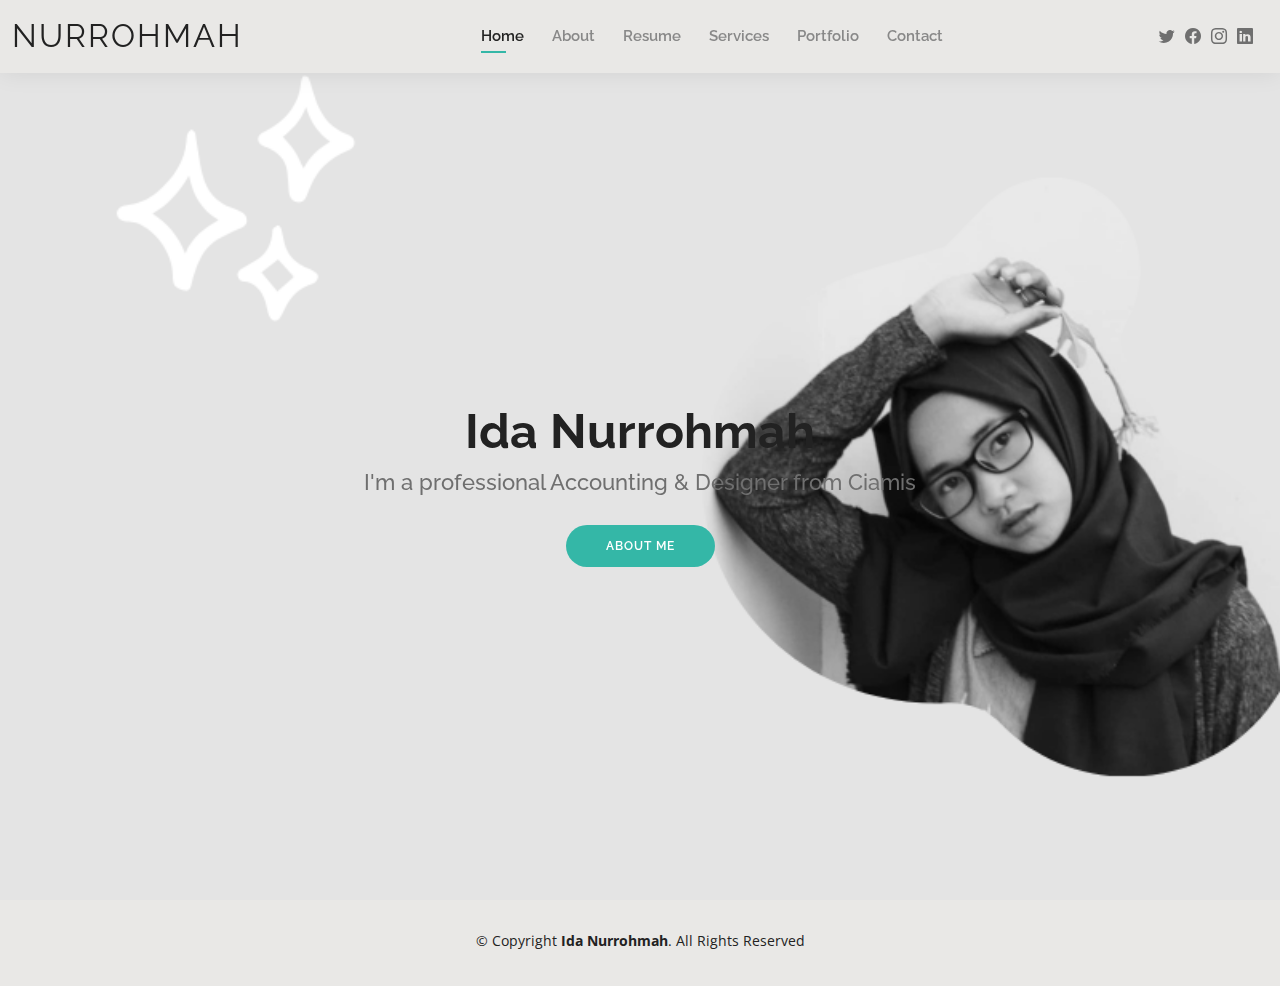
==== Kelly/index.html @ 1f0c1ba2 "first commit" ====
<!DOCTYPE html>
<html lang="en">

<head>
  <meta charset="utf-8">
  <meta content="width=device-width, initial-scale=1.0" name="viewport">

  <title>Ida Nurrohmah</title>
  <meta content="" name="description">
  <meta content="" name="keywords">

  <!-- Favicons -->
  <link href="assets/img/favicon.png" rel="icon">
  <link href="assets/img/apple-touch-icon.png" rel="apple-touch-icon">

  <!-- Google Fonts -->
  <link href="https://fonts.googleapis.com/css?family=Open+Sans:300,300i,400,400i,600,600i,700,700i|Raleway:300,300i,400,400i,500,500i,600,600i,700,700i|Poppins:300,300i,400,400i,500,500i,600,600i,700,700i" rel="stylesheet">

  <!-- Vendor CSS Files -->
  <link href="assets/vendor/aos/aos.css" rel="stylesheet">
  <link href="assets/vendor/bootstrap/css/bootstrap.min.css" rel="stylesheet">
  <link href="assets/vendor/bootstrap-icons/bootstrap-icons.css" rel="stylesheet">
  <link href="assets/vendor/boxicons/css/boxicons.min.css" rel="stylesheet">
  <link href="assets/vendor/glightbox/css/glightbox.min.css" rel="stylesheet">
  <link href="assets/vendor/swiper/swiper-bundle.min.css" rel="stylesheet">

  <!-- Template Main CSS File -->
  <link href="assets/css/style.css" rel="stylesheet">

</head>

<body>

  <!-- ======= Header ======= -->
  <header id="header" class="fixed-top">
    <div class="container-fluid d-flex justify-content-between align-items-center">

      <h1 class="logo me-auto me-lg-0"><a href="index.html">Nurrohmah</a></h1>
      <!-- Uncomment below if you prefer to use an image logo -->
      <!-- <a href="index.html" class="logo"><img src="assets/img/logo.png" alt="" class="img-fluid"></a>-->

      <nav id="navbar" class="navbar order-last order-lg-0">
        <ul>
          <li><a class="active" href="index.html">Home</a></li>
          <li><a href="about.html">About</a></li>
          <li><a href="resume.html">Resume</a></li>
          <li><a href="services.html">Services</a></li>
          <li><a href="portfolio.html">Portfolio</a></li>
          <li><a href="contact.html">Contact</a></li>
        </ul>
        <i class="bi bi-list mobile-nav-toggle"></i>
      </nav><!-- .navbar -->

      <div class="header-social-links">
        <a href="#" class="twitter"><i class="bi bi-twitter"></i></a>
        <a href="#" class="facebook"><i class="bi bi-facebook"></i></a>
        <a href="#" class="instagram"><i class="bi bi-instagram"></i></a>
        <a href="#" class="linkedin"><i class="bi bi-linkedin"></i></i></a>
      </div>

    </div>

  </header><!-- End Header -->

  <!-- ======= Hero Section ======= -->
  <section id="hero" class="d-flex align-items-center">
    <div class="container d-flex flex-column align-items-center" data-aos="zoom-in" data-aos-delay="100">
      <h1>Ida Nurrohmah</h1>
      <h2>I'm a professional Accounting &amp; Designer from Ciamis</h2>
      <a href="about.html" class="btn-about">About Me</a>
    </div>
  </section><!-- End Hero -->

  <!-- ======= Footer ======= -->
  <footer id="footer">
    <div class="container">
      <div class="copyright">
        &copy; Copyright <strong><span>Ida Nurrohmah</span></strong>. All Rights Reserved
      </div>
      <div class="credits">
        <!-- All the links in the footer should remain intact. -->
        <!-- You can delete the links only if you purchased the pro version. -->
        <!-- Licensing information: https://bootstrapmade.com/license/ -->
        <!-- Purchase the pro version with working PHP/AJAX contact form: https://bootstrapmade.com/kelly-free-bootstrap-cv-resume-html-template/ -->
      </div>
    </div>
  </footer><!-- End  Footer -->

  <div id="preloader"></div>
  <a href="#" class="back-to-top d-flex align-items-center justify-content-center"><i class="bi bi-arrow-up-short"></i></a>

  <!-- Vendor JS Files -->
  <script src="assets/vendor/purecounter/purecounter_vanilla.js"></script>
  <script src="assets/vendor/aos/aos.js"></script>
  <script src="assets/vendor/bootstrap/js/bootstrap.bundle.min.js"></script>
  <script src="assets/vendor/glightbox/js/glightbox.min.js"></script>
  <script src="assets/vendor/isotope-layout/isotope.pkgd.min.js"></script>
  <script src="assets/vendor/swiper/swiper-bundle.min.js"></script>
  <script src="assets/vendor/waypoints/noframework.waypoints.js"></script>
  <script src="assets/vendor/php-email-form/validate.js"></script>

  <!-- Template Main JS File -->
  <script src="assets/js/main.js"></script>

</body>

</html>
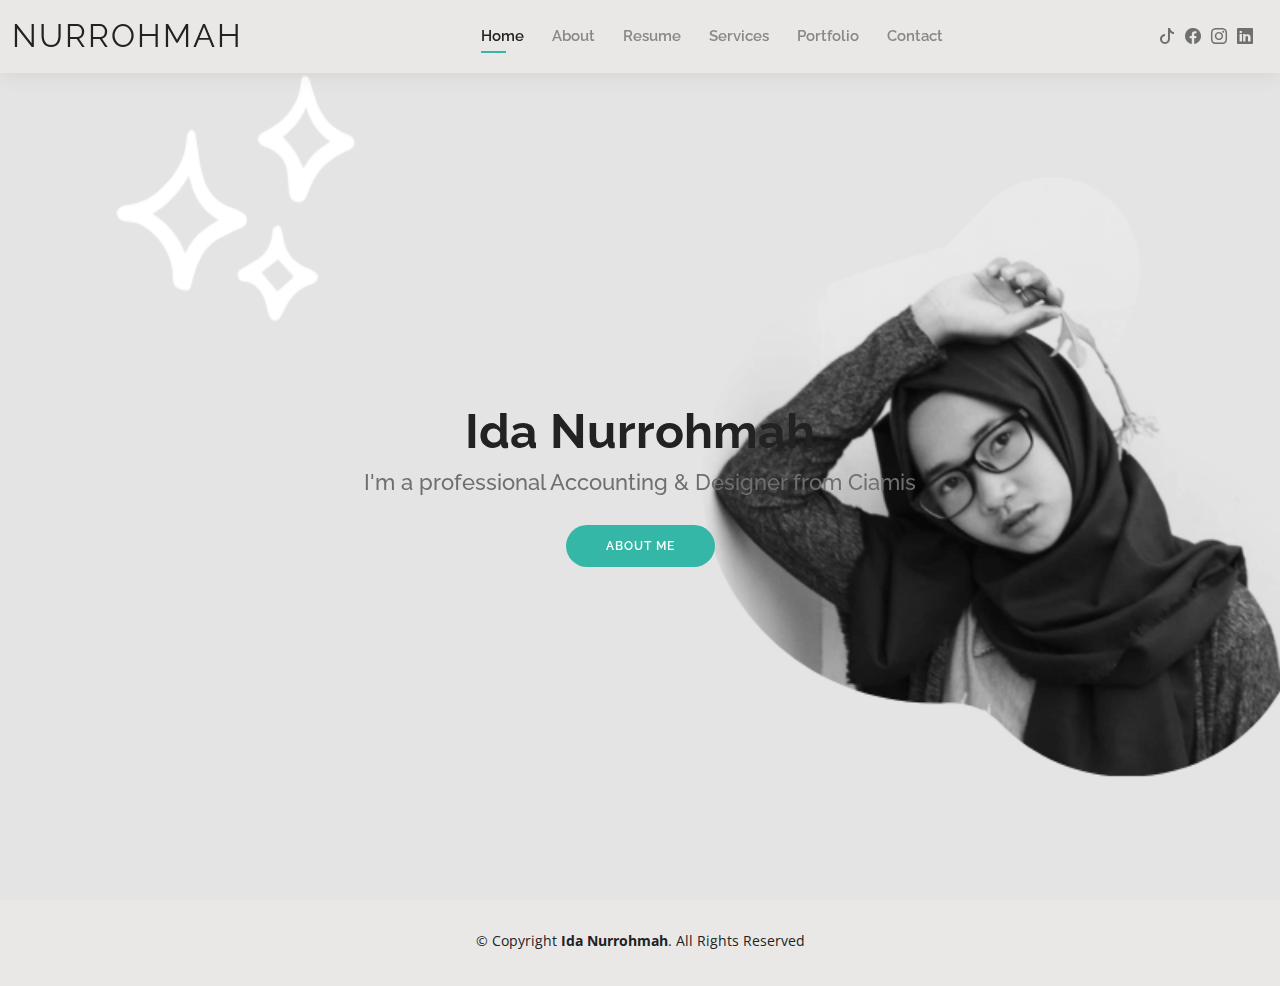
==== commit 25fb6cf9: "push" ====
--- a/Kelly/index.html
+++ b/Kelly/index.html
@@ -52,10 +52,10 @@
       </nav><!-- .navbar -->
 
       <div class="header-social-links">
-        <a href="#" class="twitter"><i class="bi bi-twitter"></i></a>
-        <a href="#" class="facebook"><i class="bi bi-facebook"></i></a>
-        <a href="#" class="instagram"><i class="bi bi-instagram"></i></a>
-        <a href="#" class="linkedin"><i class="bi bi-linkedin"></i></i></a>
+        <a href="https://www.tiktok.com/@tetehidaa?_t=8YGnEPcEjZ3&_r=1" class="tiktok"><i class="bi bi-tiktok"></i></a>
+        <a href="https://web.facebook.com/ida.cintadamaii?mibextid=ZbWKwL&_rdc=1&_rdr" class="facebook"><i class="bi bi-facebook"></i></a>
+        <a href="https://www.instagram.com/tetehidaa_/?igshid=ZmVmZTY5ZGE%3D" class="instagram"><i class="bi bi-instagram"></i></a>
+        <a href="https://www.linkedin.com/in/teteh-ida-3a8a7325a/" class="linkedin"><i class="bi bi-linkedin"></i></i></a>
       </div>
 
     </div>
